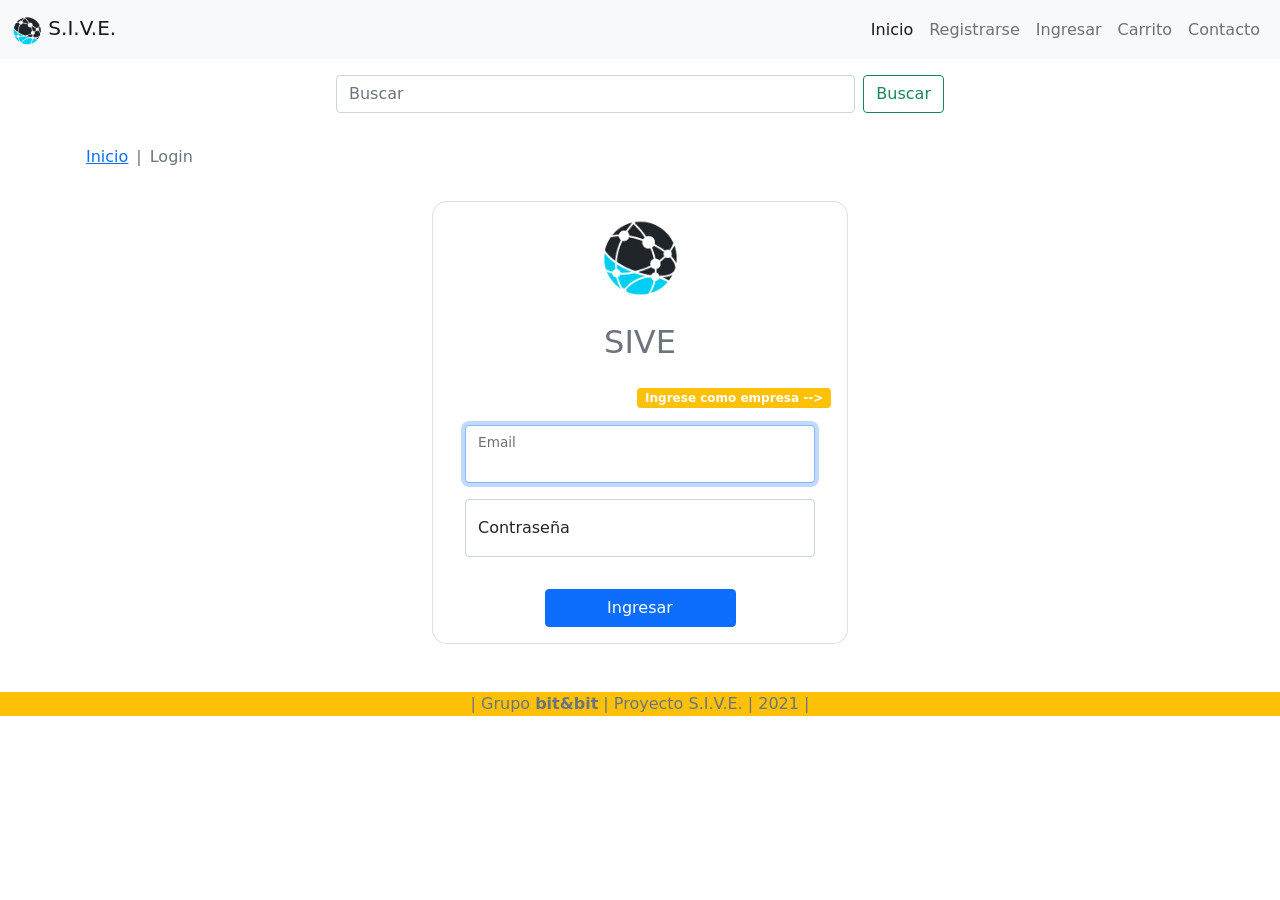
==== views/login.html @ 4cd74b75 "Ahora si es front front" ====
<!-- REPETIR DE ACA  -->
<!DOCTYPE html>
<html lang="es">

<head>
  <meta charset="UTF-8">
  <meta http-equiv="X-UA-Compatible" content="IE=edge">
  <meta name="viewport" content="width=device-width, initial-scale=1.0">
  <!-- ESTILOS BOOTSTRAP -->
  <link rel="stylesheet" href="/assets/bootstrap-5.0.2-dist/css/bootstrap.min.css">
  <!-- ICONOS FONT AWESOME -->
  <link rel="stylesheet" href="https://pro.fontawesome.com/releases/v5.10.0/css/all.css"
    integrity="sha384-AYmEC3Yw5cVb3ZcuHtOA93w35dYTsvhLPVnYs9eStHfGJvOvKxVfELGroGkvsg+p" crossorigin="anonymous" />
  <!-- ESTILOS PROPIOS -->
  <link rel="stylesheet" href="/assets/css/styles.css">
  <link rel="shortcut icon" href="/favicon.ico" type="image/x-icon">
  <title>S.I.V.E.</title>
</head>

<body>

<!-- BARRA NAVEGACION -->
<nav class="navbar navbar-expand-lg navbar-light bg-light sticky-top container-fluid d-flex">

  <!-- LOGO E LINK AL HOMEPAGE -->
  <a class="navbar-brand" href="/">
    <img src="/assets/images/logo.png" alt="LOGO SIVE" width="30" height="30"
      class="d-inline-block align-text-top">
    S.I.V.E.
  </a>

  <!-- !! El menu aparece desplegado revisarlo -->

  <!-- MENU TIPO HAMBURGUESA (faltan agregar mas y ver con php si ya esta logueado o no para cambiar alunos links)-->
  <div class="justify-self-end">
    <!-- EL BOTON QUE MUESTRA U OCULTA EL MENU CUANDO ESTA COLAPSADO -->
    <button class="navbar-toggler" type="button" data-bs-toggle="collapse" data-bs-target="#navbarMenu"
      aria-controls="navbarMenu" aria-expanded="false" aria-label="Toggle navigation">
      <span class="navbar-toggler-icon"></span>
    </button>

    <!-- ESTE ES EL MENU EN SI, EL CUAL SE COLAPSARA PARA DISPOSITIVOS MOVILES Y TABLET -->
    <div id="navbarMenu">
      <ul class="navbar-nav me-auto mb-2 mb-lg-0">
        <li class="nav-item">
          <a class="nav-link active" aria-current="page" href="/">Inicio</a>
        </li>
        <li class="nav-item">
          <a class="nav-link" href="/views/customer/customerRegistrationForm.html">Registrarse</a>
        </li>
        <li class="nav-item">
          <a class="nav-link" href="/views/login.html">Ingresar</a>
        </li>
        <!-- <li class="nav-item">
          <a class="nav-link" href="#">Ofertas</a>
        </li>
        <li class="nav-item">
          <a class="nav-link" href="#">Categorias</a>
        </li> -->
        <li class="nav-item">
          <a class="nav-link" href="/views/customer/customerShoppingCart.html">Carrito</a>
        </li>
        <li class="nav-item">
          <a class="nav-link" href="/views/customer/customerContactForm.html">Contacto</a>
        </li>
      </ul>
    </div>

  </div>
</nav>

<!-- BUSCADOR -->
<section id="buscador" class="container mt-3 mb-3">
  <form class="d-flex mx-auto" style="max-width: 38rem;" action="#">
    <input class="form-control me-2" type="search" placeholder="Buscar" aria-label="Buscar">
    <button class="btn btn-outline-success" type="submit">Buscar</button>
  </form>
</section>

<!-- CAMINO PARA NAVEGAR MAS FACILMENTE -->
<nav class="container p-3" style="--bs-breadcrumb-divider: ' | ';" aria-label="breadcrumb">
  <ol class="breadcrumb">
    <li class="breadcrumb-item"><a href="/">Inicio</a></li>
    <li class="breadcrumb-item active" aria-current="page">Login</li>
    <!-- <li class="breadcrumb-item">Data</li> -->
  </ol>
</nav>
<!-- HASTA ACA  -->

<main class="container mb-5">

  <div class="card mx-auto" style="max-width: 26rem;">

    <div class="row m-3">
      <div class="col">
        <img src="/assets/images/logo.png" alt="IMAGEN" width="80px" class="d-block mx-auto">
      </div>
    </div>

    <div class="row">
      <div class="col">
        <h2 class="text-center text-muted mt-2">SIVE</h2>
      </div>
    </div>

    <div class="row">
      <div class="col">
        <form id="loginForm" action="#" method="post" class="m-3">

          <div class="d-flex justify-content-end">
            <div id="loginCompany">
              <span id="loginCompanyText" class="badge bg-warning" style="cursor: pointer;">Ingrese como empresa
                --></span>
            </div>
          </div>

          <!-- INPUT MAIL -->
          <div id="inputEmail" class="form-group">
            <div class="form-floating m-3">
              <input type="email" name="mail" id="mail" placeholder="Ingrese su email" class="form-control" autofocus
                required>
              <label for="mail">Email</label>
              <!-- En este input de tipo email, es valido ingresar algo@algo , no es necesario agregar el .algo , esto habria que verlo con JS -->
            </div>
          </div>

          <!-- INPUT RUT -->
          <div id="inputRut" class="form-group" hidden>
            <div class="form-floating m-3">
              <!-- pattern="/^([0-9])*$/" -->
              <input type="text" name="rut" id="rut" placeholder="Ingrese su RUT" class="form-control" autofocus
                required>
              <label for="rut">RUT</label>
              <small id="rutHelper" class="form-text text-muted">Solo se aceptan números.</small>
            </div>
          </div>

          <!-- INPUT PASS -->
          <div class="form-group">
            <div class="form-floating m-3">
              <input type="password" name="pass" id="pass" minlength="6" placeholder="Ingrese su contraseña"
                class="form-control" required>
              <label for="pass">Contraseña</label>
            </div>
          </div>

          <!-- BOTON INGRESAR -->
          <div class="form-group d-flex justify-content-center">
            <button type="submit" id="btnSubmitLogin" class="btn btn-primary w-50 mt-3">Ingresar</button>
          </div>
        </form>
      </div>
    </div>

  </div>

</main>

<!-- REPETIR DE ACA -->
<!-- FOOTER -->
<footer class="bg-warning container-fluid">
  <p class="text-muted text-center">
    | Grupo <strong>bit&bit</strong> | Proyecto S.I.V.E. | 2021 |
  </p>
</footer>

<!-- SCRIPTS BOOTSTRAP -->
<script src="/assets/bootstrap-5.0.2-dist/js/bootstrap.bundle.min.js"></script>
<!-- SCRIPTS JQUERY -->
<script src="https://code.jquery.com/jquery-3.4.1.min.js"></script>
<!-- SCRIPTS PROPIOS -->
<script src="/assets/js/main.js"></script>
</body>

</html>
<!-- HASTA ACA -->

<script>
$(document).ready(
  $('#loginCompany').click(changeWhoLogin),
);

/**
 * Funcion para mostrar u ocultar el campo de email o de rut
 */
function changeWhoLogin() {
  InputEmail = $('#inputEmail');
  InputRut = $('#inputRut');
  TextWhoLogin = $('#loginCompanyText')

  if (InputRut.attr('hidden')) {
    // Ingreso como empresa
    InputRut.removeAttr('hidden');
    InputEmail.attr('hidden', true);
    TextWhoLogin.text('Ingrese como cliente o vendedor -->');
  } else {
    // Ingreso como cliente o vendedor
    InputRut.attr('hidden', true);
    InputEmail.removeAttr('hidden');
    TextWhoLogin.text('Ingrese como empresa -->');
  }
}
</script>
---- assets/css/styles.css ----
.position-box {
  position: relative;
}

.position-price {
  position: absolute;
  bottom: 5%;
}

.position-button {
  position: absolute;
  right: 5%;
  bottom: 5%;
}

.card {
  border-radius: 15px;
}

.card img {
  border-top-left-radius: 14px;
  border-top-right-radius: 14px;
}

.justify-self-end {
  margin-left: auto;
}
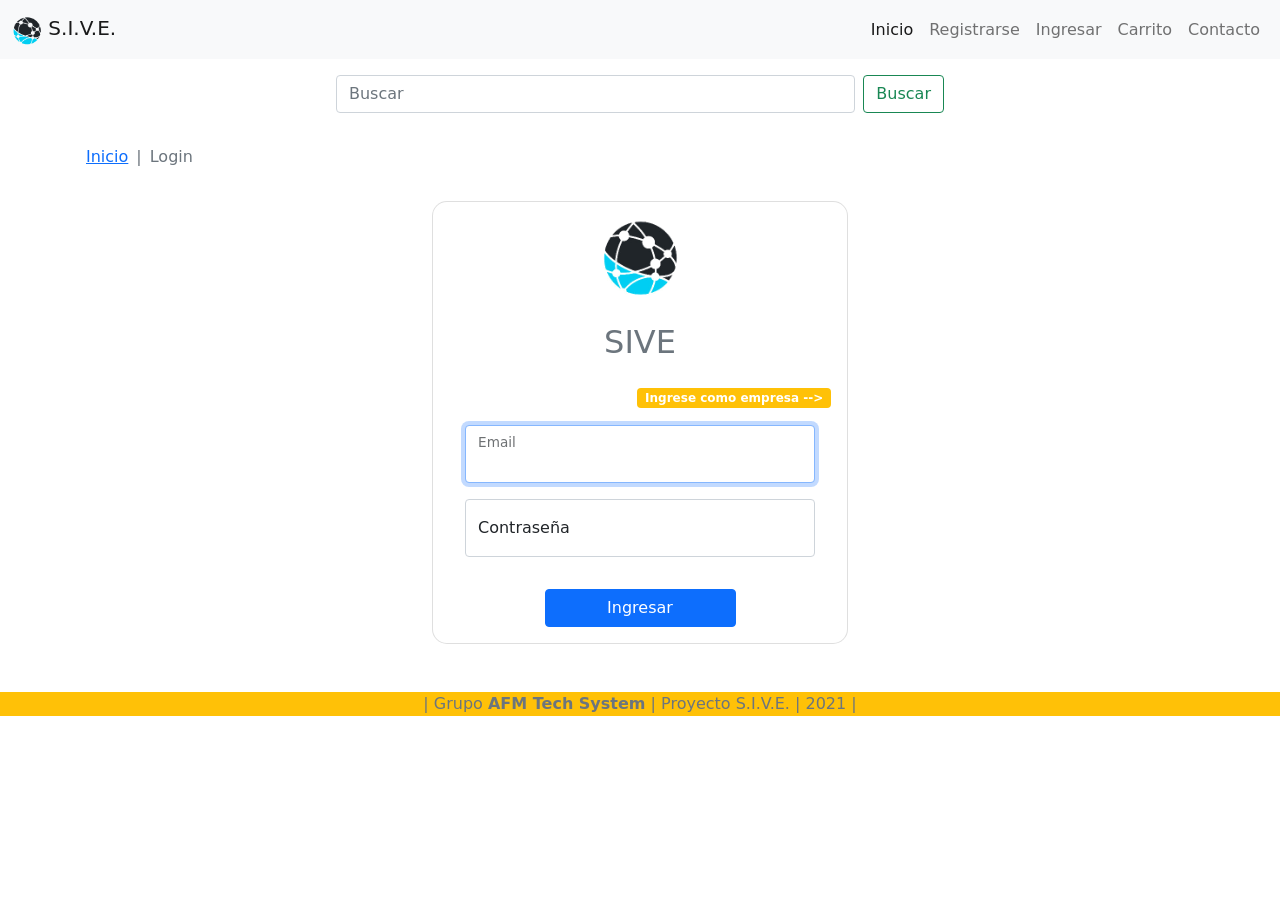
==== commit 18204b75: "Arreglado algunos link. Pasado a español." ====
--- a/views/login.html
+++ b/views/login.html
@@ -46,7 +46,7 @@
           <a class="nav-link active" aria-current="page" href="/">Inicio</a>
         </li>
         <li class="nav-item">
-          <a class="nav-link" href="/views/customer/customerRegistrationForm.html">Registrarse</a>
+          <a class="nav-link" href="/views/cliente/formularioRegistroCliente.html">Registrarse</a>
         </li>
         <li class="nav-item">
           <a class="nav-link" href="/views/login.html">Ingresar</a>
@@ -58,10 +58,10 @@
           <a class="nav-link" href="#">Categorias</a>
         </li> -->
         <li class="nav-item">
-          <a class="nav-link" href="/views/customer/customerShoppingCart.html">Carrito</a>
-        </li>
-        <li class="nav-item">
-          <a class="nav-link" href="/views/customer/customerContactForm.html">Contacto</a>
+          <a class="nav-link" href="/views/cliente/carrito.html">Carrito</a>
+        </li>
+        <li class="nav-item">
+          <a class="nav-link" href="/views/cliente/formularioContacto.html">Contacto</a>
         </li>
       </ul>
     </div>
@@ -160,7 +160,7 @@
 <!-- FOOTER -->
 <footer class="bg-warning container-fluid">
   <p class="text-muted text-center">
-    | Grupo <strong>bit&bit</strong> | Proyecto S.I.V.E. | 2021 |
+    | Grupo <strong>AFM Tech System</strong> | Proyecto S.I.V.E. | 2021 |
   </p>
 </footer>
 
@@ -200,4 +200,4 @@
     TextWhoLogin.text('Ingrese como empresa -->');
   }
 }
-</script>+</script>
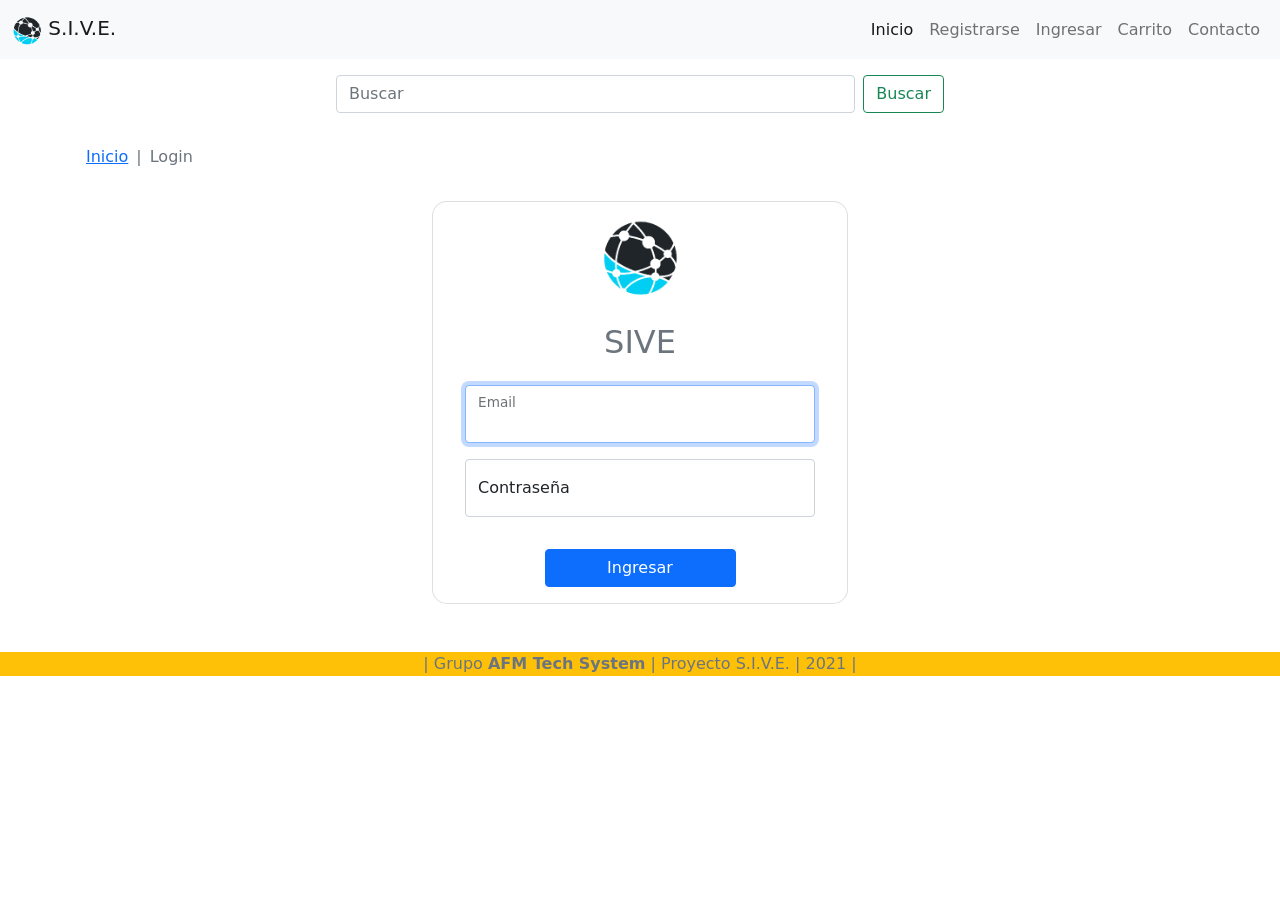
==== commit cccf4eac: "Agregado un par de campos mas al registro." ====
--- a/views/login.html
+++ b/views/login.html
@@ -107,12 +107,13 @@
       <div class="col">
         <form id="loginForm" action="#" method="post" class="m-3">
 
+<!--
           <div class="d-flex justify-content-end">
             <div id="loginCompany">
               <span id="loginCompanyText" class="badge bg-warning" style="cursor: pointer;">Ingrese como empresa
-                --></span>
-            </div>
-          </div>
+                --><!--</span>
+            </div>
+          </div>-->
 
           <!-- INPUT MAIL -->
           <div id="inputEmail" class="form-group">
@@ -125,15 +126,15 @@
           </div>
 
           <!-- INPUT RUT -->
-          <div id="inputRut" class="form-group" hidden>
+          <!--<div id="inputRut" class="form-group" hidden>
             <div class="form-floating m-3">
               <!-- pattern="/^([0-9])*$/" -->
-              <input type="text" name="rut" id="rut" placeholder="Ingrese su RUT" class="form-control" autofocus
+             <!-- <input type="text" name="rut" id="rut" placeholder="Ingrese su RUT" class="form-control" autofocus
                 required>
               <label for="rut">RUT</label>
               <small id="rutHelper" class="form-text text-muted">Solo se aceptan números.</small>
             </div>
-          </div>
+          </div> -->
 
           <!-- INPUT PASS -->
           <div class="form-group">
